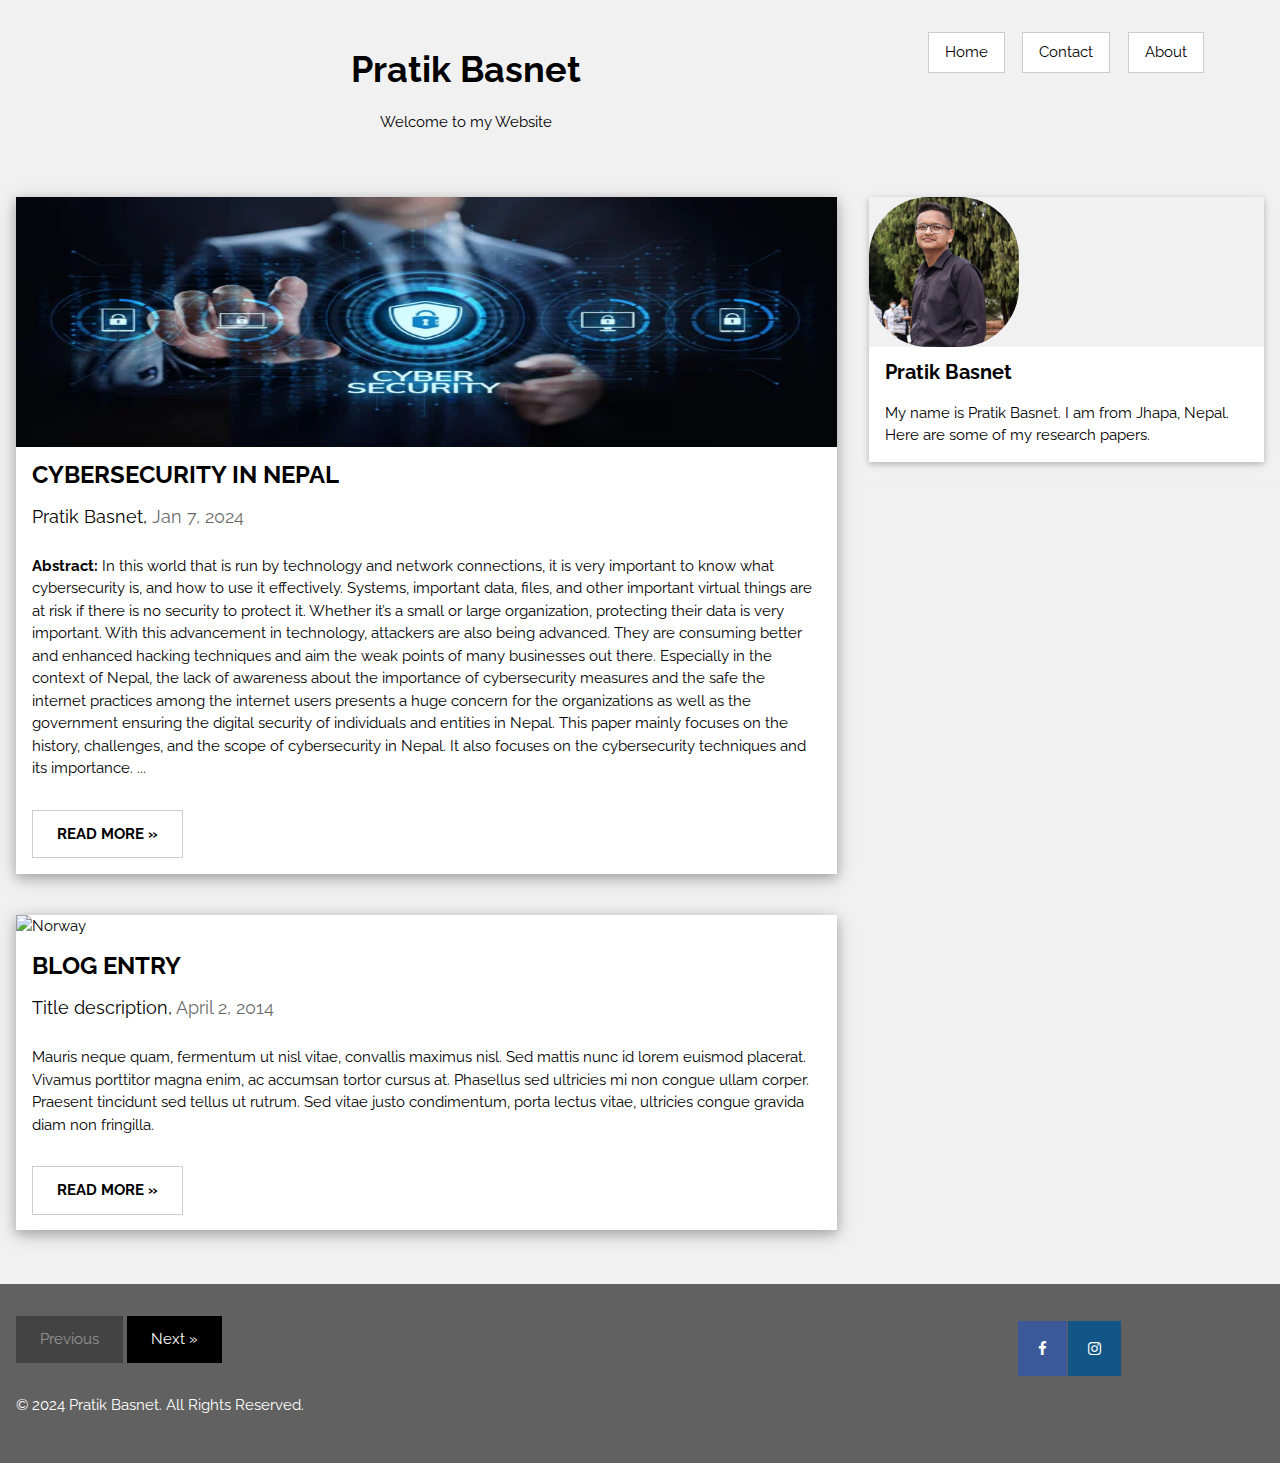
==== index.html @ f7f26448 "Update index.html" ====
<!DOCTYPE html>
<html>
<head>
<title>Pratik Basnet</title>
<meta charset="UTF-8">
<meta name="viewport" content="width=device-width, initial-scale=1.0">
<link rel="stylesheet" href="https://www.w3schools.com/w3css/4/w3.css">
<link rel="stylesheet" href="https://fonts.googleapis.com/css?family=Raleway">
<link rel="stylesheet" href="https://cdnjs.cloudflare.com/ajax/libs/font-awesome/4.7.0/css/font-awesome.min.css">
<style>
  /* General styles */
  body, h1, h2, h3, h4, h5 {
    font-family: "Raleway", sans-serif;
  }
  
  /* Media query for smartphones */
  @media only screen and (max-width: 480px) {
    /* Adjust font sizes for better readability on smaller screens */
    body {
        font-size: 12px;
      max-width: 100%;
      height: auto;
    }

    /* Make images responsive */
    img {
        max-width: 100%;
        height: auto;
    }
    .intro{
      font-size: 4px;
      margin-left: 0;
    }

  }
  #more {display: none;}
  .fa-instagram {
  background: #125688;
  color: white;
}
.fa {
  
  padding: 20px;
  
  text-align: center;
  text-decoration: none;
  margin: 5px 2px;
}

.fa:hover {
    opacity: 0.7;
}

.fa-facebook {
  background: #3B5998;
  color: white;
  
}

  .cyberimage{
    height: 250px;
  }
  .pratikphoto{
    height: 150px;
    border-radius: 40%;
  }
body,h1,h2,h3,h4,h5 {font-family: "Raleway", sans-serif}
</style>
</head>
<body class="w3-light-grey">

<!-- w3-content defines a container for fixed size centered content, 
and is wrapped around the whole page content, except for the footer in this example -->
<div class="w3-content" style="max-width:1400px">

<!-- Header -->


<header class="w3-container w3-center w3-padding-32">
  <div class="intro" style="
    display: grid;
    grid-template-columns: 900px 100px 100px 100px;"> 
    <div>
  <h1><b>Pratik Basnet</b></h1>
  <p>Welcome to my Website</p>
  </div>
  <div>
    <button class="w3-button w3-padding-medium w3-white w3-border" class="home" 
    onclick="openHomeButton()">
      Home
    </button>
  </div>
  <div>
    <button class="w3-button w3-padding-medium w3-white w3-border" class="contact-button" onclick="openContactPage()">
      Contact
    </button>
  </div>
  <div>
    <button class="w3-button w3-padding-medium w3-white w3-border" class="contact-button" onclick="openAboutButton()">
    About
    </button>
  </div>
  </div>
</header>



<!-- Grid -->
<div class="w3-row">

<!-- Blog entries -->
<div class="w3-col l8 s12">
  <!-- Blog entry -->
  <div class="w3-card-4 w3-margin w3-white">
    <img class="cyberimage" src="cyber.jpeg" alt="Nature" style="width: 100%">
    <div class="w3-container">
      <h3><b>CYBERSECURITY IN NEPAL</b></h3>
      <h5>Pratik Basnet,
         <span class="w3-opacity"></span> <span class="w3-opacity">Jan 7, 2024</span></h5>
    </div>

    <div class="w3-container">
      <p><b>Abstract:</b>
        In this world that is run by technology and network connections, it is very important to know what cybersecurity is, and how to use it effectively. Systems, important data, files, and other important virtual things are at risk if there is no security to protect it. Whether it’s a small or large organization, protecting their data is very important. With this advancement in technology, attackers are also being advanced. They are consuming better and enhanced hacking techniques and aim the weak points of many businesses out there. Especially in the context of Nepal, the lack of awareness about the importance of cybersecurity measures and the safe the internet practices among the internet users presents a huge concern for the organizations as well as the government ensuring the digital security of individuals and entities in Nepal. This paper mainly focuses on the history, challenges, and the scope of cybersecurity in Nepal. It also focuses on the cybersecurity techniques and its importance.
        <span id="dots">...</span><span id="more"> <br><br><br>
          <b>Introduction</b> <br>
          Today, people can share messages, photos to anyone sitting at any corner of the world by just one click. That’s the blessings of technology. In this world, from education to health, agriculture to business, everywhere technologies and internet is used. We can’t even imagine a month without internet. I remember, for 10 hours Nepal didn’t receive internet service due to unpaid fees by ISPs in Nepal. Everything got messed up, this illustrated our dependence on this technology and highlighted the vulnerabilities within our infrastructure. <br> <br>
          Today 51% of people in Nepal use internet that’s approximately 10 million people. And how many of them know about the importance of cybersecurity? The answer is not even 500 thousand. Moreover, large institutions holding vast amounts of private and sensitive data often fail to prioritize cybersecurity education for their users and consumers. Consequently, individuals are ill-prepared to protect themselves against cybercrimes, and organizations are left vulnerable to attacks. People face these problems and they ignore because they don’t know how to respond to cyber incidents. <br><br> 
          The result of inadequate cybersecurity measures are evident in the frequent incidents of data breaches and hacking affecting top-level educational and financial institutions in Nepal. The Cybersecurity Bureau of Nepal reports that a significant portion, 35%, of cyber cases remain unresolved due to the shortage of cybersecurity professionals in the country. To address these challenges, Nepal must prioritize the implementation of robust cybersecurity measures. This entails not only raising awareness among the general populace but also investing in training programs to cultivate a skilled workforce capable of safeguarding our digital infrastructure.
          </span>
        </p>
      <div class="w3-row">
        <div class="w3-col m8 s12">
          <p><button
             class="w3-button w3-padding-large w3-white w3-border" onclick="myFunction()" id="myBtn"><b>READ MORE »</b></button></p>
        </div>
      </div>
    </div>
  </div>
  <hr>

  <!-- Blog entry -->
  <div class="w3-card-4 w3-margin w3-white">
  <img src="/w3images/bridge.jpg" alt="Norway" style="width:100%">
    <div class="w3-container">
      <h3><b>BLOG ENTRY</b></h3>
      <h5>Title description, <span class="w3-opacity">April 2, 2014</span></h5>
    </div>

    <div class="w3-container">
      <p>Mauris neque quam, fermentum ut nisl vitae, convallis maximus nisl. Sed mattis nunc id lorem euismod placerat. Vivamus porttitor magna enim, ac accumsan tortor cursus at. Phasellus sed ultricies mi non congue ullam corper. Praesent tincidunt sed
        tellus ut rutrum. Sed vitae justo condimentum, porta lectus vitae, ultricies congue gravida diam non fringilla.</p>
      <div class="w3-row">
        <div class="w3-col m8 s12">
          <p><button  class="w3-button w3-padding-large w3-white w3-border" onclick="myFunction()" id="myBtn"><b>READ MORE »</b></button></p>
        </div>
        
      </div>
    </div>
  </div>
<!-- END BLOG ENTRIES -->
</div>

<!-- Introduction menu -->
<div class="w3-col l4">
  <!-- About Card -->
  <div class="w3-card w3-margin w3-margin-top">
  <img class="pratikphoto" src="pratik.jpeg">
    <div class="w3-container w3-white">
      <h4><b>Pratik Basnet</b></h4>
      <p>My name is Pratik Basnet. I am from Jhapa, Nepal. Here are some of my research papers.</p>
    </div>
  </div><hr>
  
  
 
  
  
<!-- END Introduction Menu -->
</div>

<!-- END GRID -->
</div><br>

<!-- END w3-content -->
</div>

<!-- Footer -->

<footer class="w3-container w3-dark-grey w3-padding-32 w3-margin-top">
  <div style="
  display: grid;
grid-template-columns: 1000px 50px 50px;">
<div>
  <button class="w3-button w3-black w3-disabled w3-padding-large w3-margin-bottom">Previous</button>
  <button class="w3-button w3-black w3-padding-large w3-margin-bottom" onclick="openNextPage()">Next »</button>
  <p>&copy; 2024 Pratik Basnet. All Rights Reserved.</p>
  </div>
  <div>
    <a href="https://www.facebook.com/well.done.58511276" class="fa fa-facebook"></a>
  </div>
  <div>
    <a href="https://www.instagram.com/thisispratikbasnet/" class="fa fa-instagram"></a>
  </div>

  </div>
</footer>

<script>
 function myFunction() {
  var dots = document.getElementById("dots");
  var moreText = document.getElementById("more");
  var btnText = document.getElementById("myBtn");

  if (dots.style.display === "none") {
    dots.style.display = "inline";
    btnText.innerHTML = "Read more"; 
    moreText.style.display = "none";
  } else {
    dots.style.display = "none";
    btnText.innerHTML = "Read less"; 
    moreText.style.display = "inline";
  }
}
function openContactPage() {
        window.location.href = "contact.html"; // Replace "contact.html" with the URL of your contact page
    }
   function openHomeButton() {
    window.location.href = "homebutton.html";
   }
   function openAboutButton() {
    window.location.href = "about.html";
   }
   function openNextPage() {
    window.location.href = "next.html";
   }
   
</script>

</body>
</html>
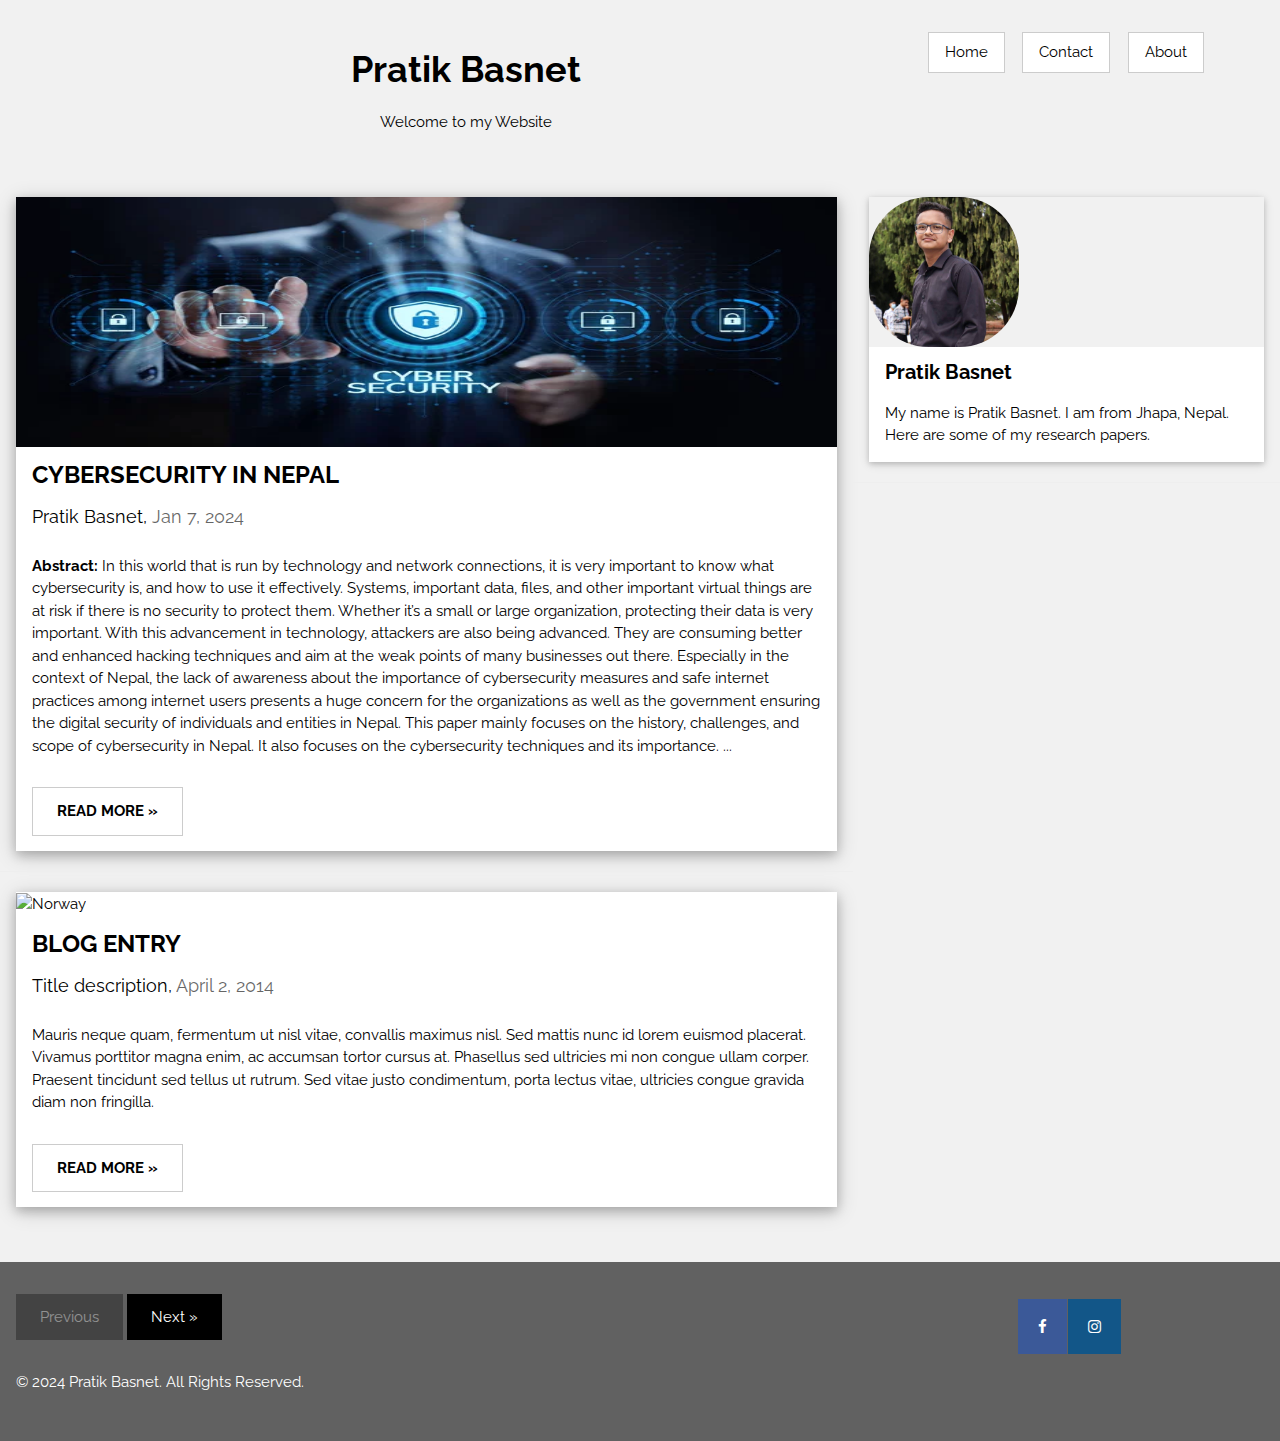
==== commit 004e0434: "Update index.html" ====
--- a/index.html
+++ b/index.html
@@ -18,8 +18,6 @@
     /* Adjust font sizes for better readability on smaller screens */
     body {
         font-size: 12px;
-      max-width: 100%;
-      height: auto;
     }
 
     /* Make images responsive */
@@ -77,10 +75,10 @@
 
 
 <header class="w3-container w3-center w3-padding-32">
-  <div class="intro" style="
+  <div style="
     display: grid;
     grid-template-columns: 900px 100px 100px 100px;"> 
-    <div>
+    <div class="intro">
   <h1><b>Pratik Basnet</b></h1>
   <p>Welcome to my Website</p>
   </div>
@@ -121,13 +119,18 @@
 
     <div class="w3-container">
       <p><b>Abstract:</b>
-        In this world that is run by technology and network connections, it is very important to know what cybersecurity is, and how to use it effectively. Systems, important data, files, and other important virtual things are at risk if there is no security to protect it. Whether it’s a small or large organization, protecting their data is very important. With this advancement in technology, attackers are also being advanced. They are consuming better and enhanced hacking techniques and aim the weak points of many businesses out there. Especially in the context of Nepal, the lack of awareness about the importance of cybersecurity measures and the safe the internet practices among the internet users presents a huge concern for the organizations as well as the government ensuring the digital security of individuals and entities in Nepal. This paper mainly focuses on the history, challenges, and the scope of cybersecurity in Nepal. It also focuses on the cybersecurity techniques and its importance.
+       In this world that is run by technology and network connections, it is very important to know what cybersecurity is, and how to use it effectively. Systems, important data, files, and other important virtual things are at risk if there is no security to protect them. Whether it’s a small or large organization, protecting their data is very important. With this advancement in technology, attackers are also being advanced. They are consuming better and enhanced hacking techniques and aim at the weak points of many businesses out there. Especially in the context of Nepal, the lack of awareness about the importance of cybersecurity measures and safe internet practices among internet users presents a huge concern for the organizations as well as the government ensuring the digital security of individuals and entities in Nepal. This paper mainly focuses on the history, challenges, and scope of cybersecurity in Nepal. It also focuses on the cybersecurity techniques and its importance.
         <span id="dots">...</span><span id="more"> <br><br><br>
           <b>Introduction</b> <br>
-          Today, people can share messages, photos to anyone sitting at any corner of the world by just one click. That’s the blessings of technology. In this world, from education to health, agriculture to business, everywhere technologies and internet is used. We can’t even imagine a month without internet. I remember, for 10 hours Nepal didn’t receive internet service due to unpaid fees by ISPs in Nepal. Everything got messed up, this illustrated our dependence on this technology and highlighted the vulnerabilities within our infrastructure. <br> <br>
-          Today 51% of people in Nepal use internet that’s approximately 10 million people. And how many of them know about the importance of cybersecurity? The answer is not even 500 thousand. Moreover, large institutions holding vast amounts of private and sensitive data often fail to prioritize cybersecurity education for their users and consumers. Consequently, individuals are ill-prepared to protect themselves against cybercrimes, and organizations are left vulnerable to attacks. People face these problems and they ignore because they don’t know how to respond to cyber incidents. <br><br> 
-          The result of inadequate cybersecurity measures are evident in the frequent incidents of data breaches and hacking affecting top-level educational and financial institutions in Nepal. The Cybersecurity Bureau of Nepal reports that a significant portion, 35%, of cyber cases remain unresolved due to the shortage of cybersecurity professionals in the country. To address these challenges, Nepal must prioritize the implementation of robust cybersecurity measures. This entails not only raising awareness among the general populace but also investing in training programs to cultivate a skilled workforce capable of safeguarding our digital infrastructure.
-          </span>
+       Today, people can share messages, photos with anyone sitting in any corner of the world with just one click. That’s the blessing of technology. In this world, from education to health, agriculture to business, everywhere technologies and the internet are used. We can’t even imagine a month without the Internet. I remember, for 10 hours Nepal didn’t receive internet service due to unpaid fees by ISPs in Nepal. Everything got messed up, this illustrated our dependence on this technology and highlighted the vulnerabilities within our infrastructure. <br> <br>
+       Today 51% of people in Nepal use the internet that’s approximately 10 million people. And how many of them know about the importance of cybersecurity? The answer is not even 500 thousand. Moreover, large institutions holding vast amounts of private and sensitive data often fail to prioritize cybersecurity education for their users and consumers. Consequently, individuals are ill-prepared to protect themselves against cybercrimes, and organizations are left vulnerable to attacks. People face these problems and they ignore them because they don’t know how to respond to cyber incidents. <br><br> 
+       The result of inadequate cybersecurity measures is evident in the frequent incidents of data breaches and hacking affecting top-level educational and financial institutions in Nepal. The Cybersecurity Bureau of Nepal reports that a significant portion, 35%, of cyber cases remain unresolved due to the shortage of cybersecurity professionals in the country. Due to these problems, we lie in 94th position in the National Cyber Security Index. To address these challenges, Nepal must prioritize the implementation of robust cybersecurity measures. This entails not only raising awareness among the general populace but also investing in training programs to cultivate a skilled workforce capable of safeguarding our digital infrastructure. ><br><br>
+          <b>History</b><br>
+       In the early 2000s, internet access began spreading across Nepal, primarily in urban areas. During this period, cybersecurity was a relatively unknown concept, with limited infrastructure and expertise in place to manage cyber threats. The government's focus at that time was more on expanding digital access than on securing it. <br> <br>
+        By the mid-2000s, as the number of internet users in Nepal continued to grow, the incidence of cybercrimes started to become more visible. Initial cases often involved scams, hacking of social media accounts, and the spread of computer viruses. These issues highlighted the need for a robust cybersecurity framework, but comprehensive measures were slow to develop. <br> <br>
+        The turning point for cybersecurity in Nepal came with the formulation of the Electronic Transaction Act (ETA) in 2004, which was one of the first attempts to address the legal aspects of cybercrimes. The Act provided a basic legal framework to tackle issues such as hacking, unauthorized data access, and electronic fraud. However, the rapid evolution of cyber threats soon outpaced the measures laid out in the ETA, necessitating further revisions and updates.
+        In response to growing cybersecurity challenges, the government established the Computer Emergency Response Team (NPCERT) in 2010. NPCERT was tasked with handling cybersecurity threats and enhancing the nation's cyber defense capabilities. Despite these efforts, a lack of comprehensive strategy and resource allocation meant that progress was gradual.
+</span>
         </p>
       <div class="w3-row">
         <div class="w3-col m8 s12">
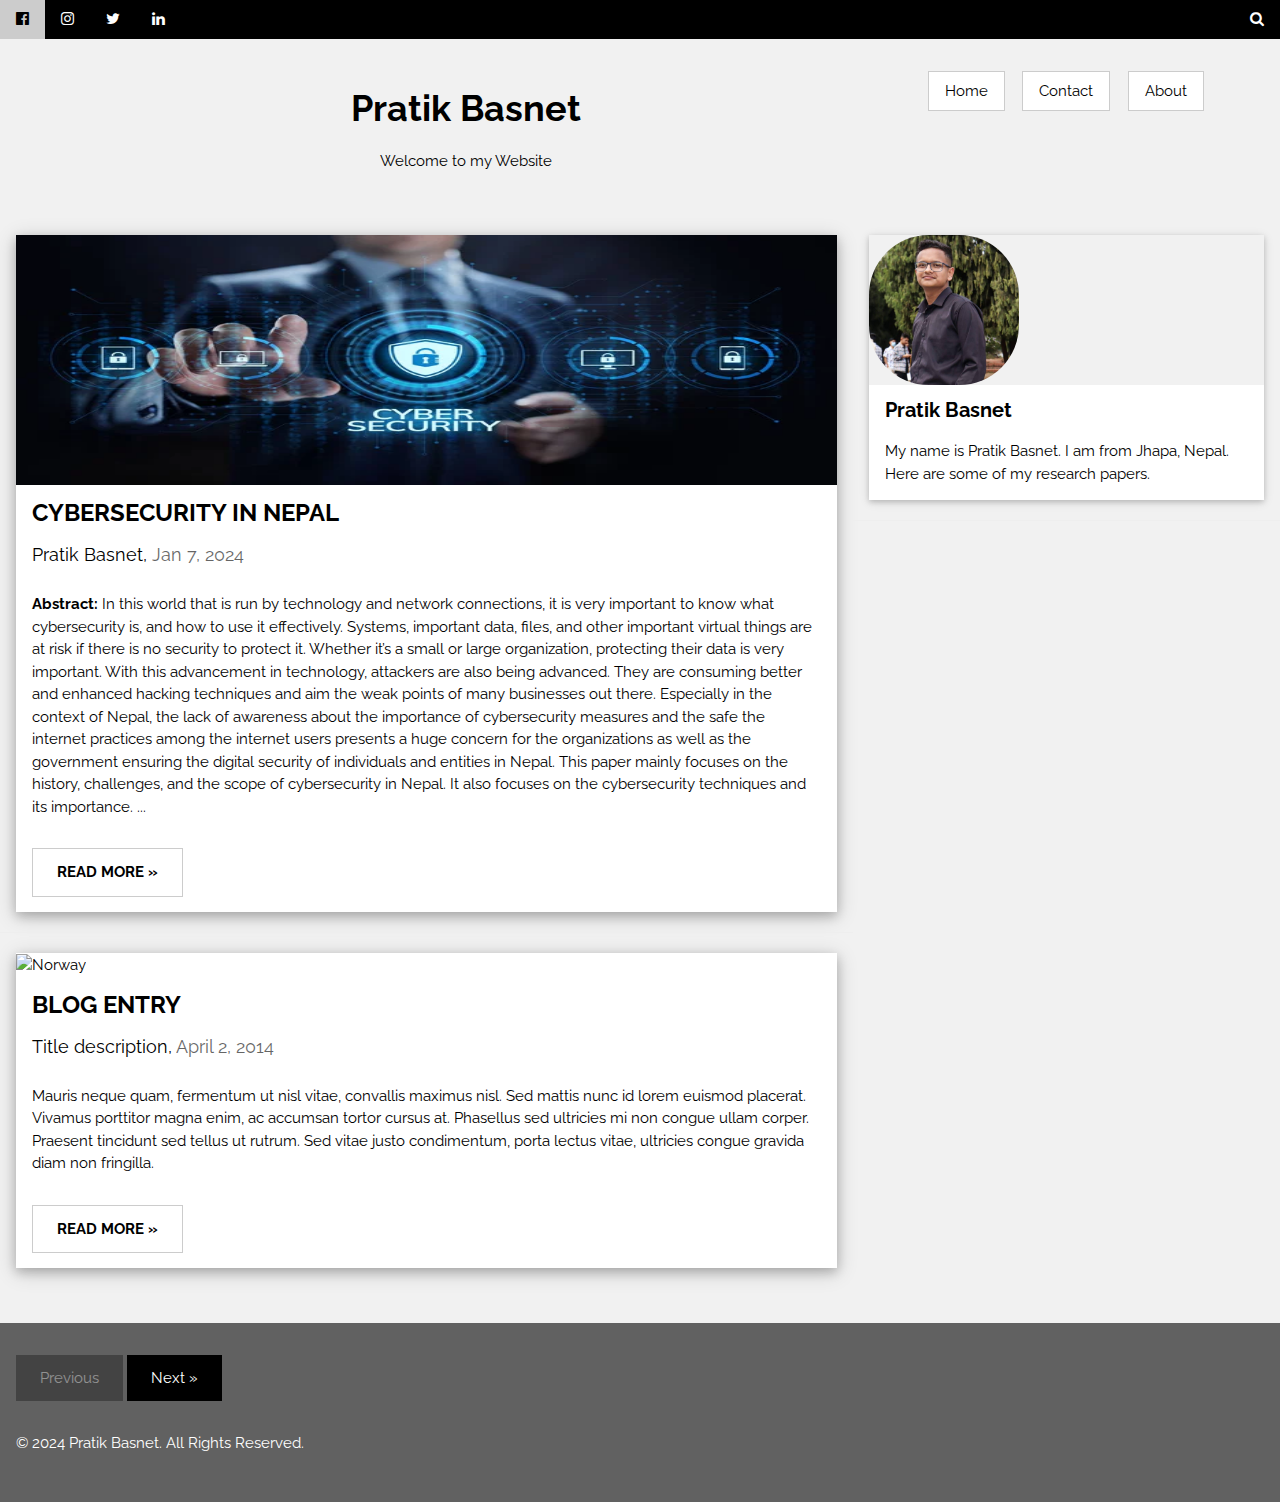
==== commit d405490b: "Update index.html" ====
--- a/index.html
+++ b/index.html
@@ -33,10 +33,10 @@
   }
   #more {display: none;}
   .fa-instagram {
-  background: #125688;
+  
   color: white;
 }
-.fa {
+.fas {
   
   padding: 20px;
   
@@ -45,11 +45,11 @@
   margin: 5px 2px;
 }
 
-.fa:hover {
+.fas:hover {
     opacity: 0.7;
 }
 
-.fa-facebook {
+.fas-facebook {
   background: #3B5998;
   color: white;
   
@@ -66,6 +66,15 @@
 </style>
 </head>
 <body class="w3-light-grey">
+
+  <div class="w3-bar w3-black w3-hide-small">
+    <a href="https://www.facebook.com/well.done.58511276" class="w3-bar-item w3-button"><i class="fa fa-facebook-official"></i></a>
+    <a href="https://www.instagram.com/thisispratikbasnet/" class="w3-bar-item w3-button"><i class="fa fa-instagram"></i></a>
+    <a href="#" class="w3-bar-item w3-button"><i class="fa fa-twitter"></i></a>
+    <a href="#" class="w3-bar-item w3-button"><i class="fa fa-linkedin"></i></a>
+    <a href="#" class="w3-bar-item w3-button w3-right"><i class="fa fa-search"></i></a>
+  </div>
+  
 
 <!-- w3-content defines a container for fixed size centered content, 
 and is wrapped around the whole page content, except for the footer in this example -->
@@ -119,18 +128,18 @@
 
     <div class="w3-container">
       <p><b>Abstract:</b>
-       In this world that is run by technology and network connections, it is very important to know what cybersecurity is, and how to use it effectively. Systems, important data, files, and other important virtual things are at risk if there is no security to protect them. Whether it’s a small or large organization, protecting their data is very important. With this advancement in technology, attackers are also being advanced. They are consuming better and enhanced hacking techniques and aim at the weak points of many businesses out there. Especially in the context of Nepal, the lack of awareness about the importance of cybersecurity measures and safe internet practices among internet users presents a huge concern for the organizations as well as the government ensuring the digital security of individuals and entities in Nepal. This paper mainly focuses on the history, challenges, and scope of cybersecurity in Nepal. It also focuses on the cybersecurity techniques and its importance.
+       In this world that is run by technology and network connections, it is very important to know what cybersecurity is, and how to use it effectively. Systems, important data, files, and other important virtual things are at risk if there is no security to protect it. Whether it’s a small or large organization, protecting their data is very important. With this advancement in technology, attackers are also being advanced. They are consuming better and enhanced hacking techniques and aim the weak points of many businesses out there. Especially in the context of Nepal, the lack of awareness about the importance of cybersecurity measures and the safe the internet practices among the internet users presents a huge concern for the organizations as well as the government ensuring the digital security of individuals and entities in Nepal. This paper mainly focuses on the history, challenges, and the scope of cybersecurity in Nepal. It also focuses on the cybersecurity techniques and its importance.
         <span id="dots">...</span><span id="more"> <br><br><br>
           <b>Introduction</b> <br>
-       Today, people can share messages, photos with anyone sitting in any corner of the world with just one click. That’s the blessing of technology. In this world, from education to health, agriculture to business, everywhere technologies and the internet are used. We can’t even imagine a month without the Internet. I remember, for 10 hours Nepal didn’t receive internet service due to unpaid fees by ISPs in Nepal. Everything got messed up, this illustrated our dependence on this technology and highlighted the vulnerabilities within our infrastructure. <br> <br>
-       Today 51% of people in Nepal use the internet that’s approximately 10 million people. And how many of them know about the importance of cybersecurity? The answer is not even 500 thousand. Moreover, large institutions holding vast amounts of private and sensitive data often fail to prioritize cybersecurity education for their users and consumers. Consequently, individuals are ill-prepared to protect themselves against cybercrimes, and organizations are left vulnerable to attacks. People face these problems and they ignore them because they don’t know how to respond to cyber incidents. <br><br> 
-       The result of inadequate cybersecurity measures is evident in the frequent incidents of data breaches and hacking affecting top-level educational and financial institutions in Nepal. The Cybersecurity Bureau of Nepal reports that a significant portion, 35%, of cyber cases remain unresolved due to the shortage of cybersecurity professionals in the country. Due to these problems, we lie in 94th position in the National Cyber Security Index. To address these challenges, Nepal must prioritize the implementation of robust cybersecurity measures. This entails not only raising awareness among the general populace but also investing in training programs to cultivate a skilled workforce capable of safeguarding our digital infrastructure. ><br><br>
+       Today, people can share messages, photos to anyone sitting at any corner of the world by just one click. That’s the blessings of technology. In this world, from education to health, agriculture to business, everywhere technologies and internet is used. We can’t even imagine a month without internet. I remember, for 10 hours Nepal didn’t receive internet service due to unpaid fees by ISPs in Nepal. Everything got messed up, this illustrated our dependence on this technology and highlighted the vulnerabilities within our infrastructure. <br> <br>
+       Today 51% of people in Nepal use internet that’s approximately 10 million people. And how many of them know about the importance of cybersecurity? The answer is not even 500 thousand. Moreover, large institutions holding vast amounts of private and sensitive data often fail to prioritize cybersecurity education for their users and consumers. Consequently, individuals are ill-prepared to protect themselves against cybercrimes, and organizations are left vulnerable to attacks. People face these problems and they ignore because they don’t know how to respond to cyber incidents. <br><br> 
+       The result of inadequate cybersecurity measures are evident in the frequent incidents of data breaches and hacking affecting top-level educational and financial institutions in Nepal. The Cybersecurity Bureau of Nepal reports that a significant portion, 35%, of cyber cases remain unresolved due to the shortage of cybersecurity professionals in the country. Due to these problem we lie at 94th position in National Cyber Security Index. To address these challenges, Nepal must prioritize the implementation of robust cybersecurity measures. This entails not only raising awareness among the general populace but also investing in training programs to cultivate a skilled workforce capable of safeguarding our digital infrastructure. ><br><br>
           <b>History</b><br>
        In the early 2000s, internet access began spreading across Nepal, primarily in urban areas. During this period, cybersecurity was a relatively unknown concept, with limited infrastructure and expertise in place to manage cyber threats. The government's focus at that time was more on expanding digital access than on securing it. <br> <br>
         By the mid-2000s, as the number of internet users in Nepal continued to grow, the incidence of cybercrimes started to become more visible. Initial cases often involved scams, hacking of social media accounts, and the spread of computer viruses. These issues highlighted the need for a robust cybersecurity framework, but comprehensive measures were slow to develop. <br> <br>
         The turning point for cybersecurity in Nepal came with the formulation of the Electronic Transaction Act (ETA) in 2004, which was one of the first attempts to address the legal aspects of cybercrimes. The Act provided a basic legal framework to tackle issues such as hacking, unauthorized data access, and electronic fraud. However, the rapid evolution of cyber threats soon outpaced the measures laid out in the ETA, necessitating further revisions and updates.
         In response to growing cybersecurity challenges, the government established the Computer Emergency Response Team (NPCERT) in 2010. NPCERT was tasked with handling cybersecurity threats and enhancing the nation's cyber defense capabilities. Despite these efforts, a lack of comprehensive strategy and resource allocation meant that progress was gradual.
-</span>
+</span> 
         </p>
       <div class="w3-row">
         <div class="w3-col m8 s12">
@@ -191,20 +200,11 @@
 <!-- Footer -->
 
 <footer class="w3-container w3-dark-grey w3-padding-32 w3-margin-top">
-  <div style="
-  display: grid;
-grid-template-columns: 1000px 50px 50px;">
-<div>
+  
   <button class="w3-button w3-black w3-disabled w3-padding-large w3-margin-bottom">Previous</button>
   <button class="w3-button w3-black w3-padding-large w3-margin-bottom" onclick="openNextPage()">Next »</button>
   <p>&copy; 2024 Pratik Basnet. All Rights Reserved.</p>
-  </div>
-  <div>
-    <a href="https://www.facebook.com/well.done.58511276" class="fa fa-facebook"></a>
-  </div>
-  <div>
-    <a href="https://www.instagram.com/thisispratikbasnet/" class="fa fa-instagram"></a>
-  </div>
+ 
 
   </div>
 </footer>
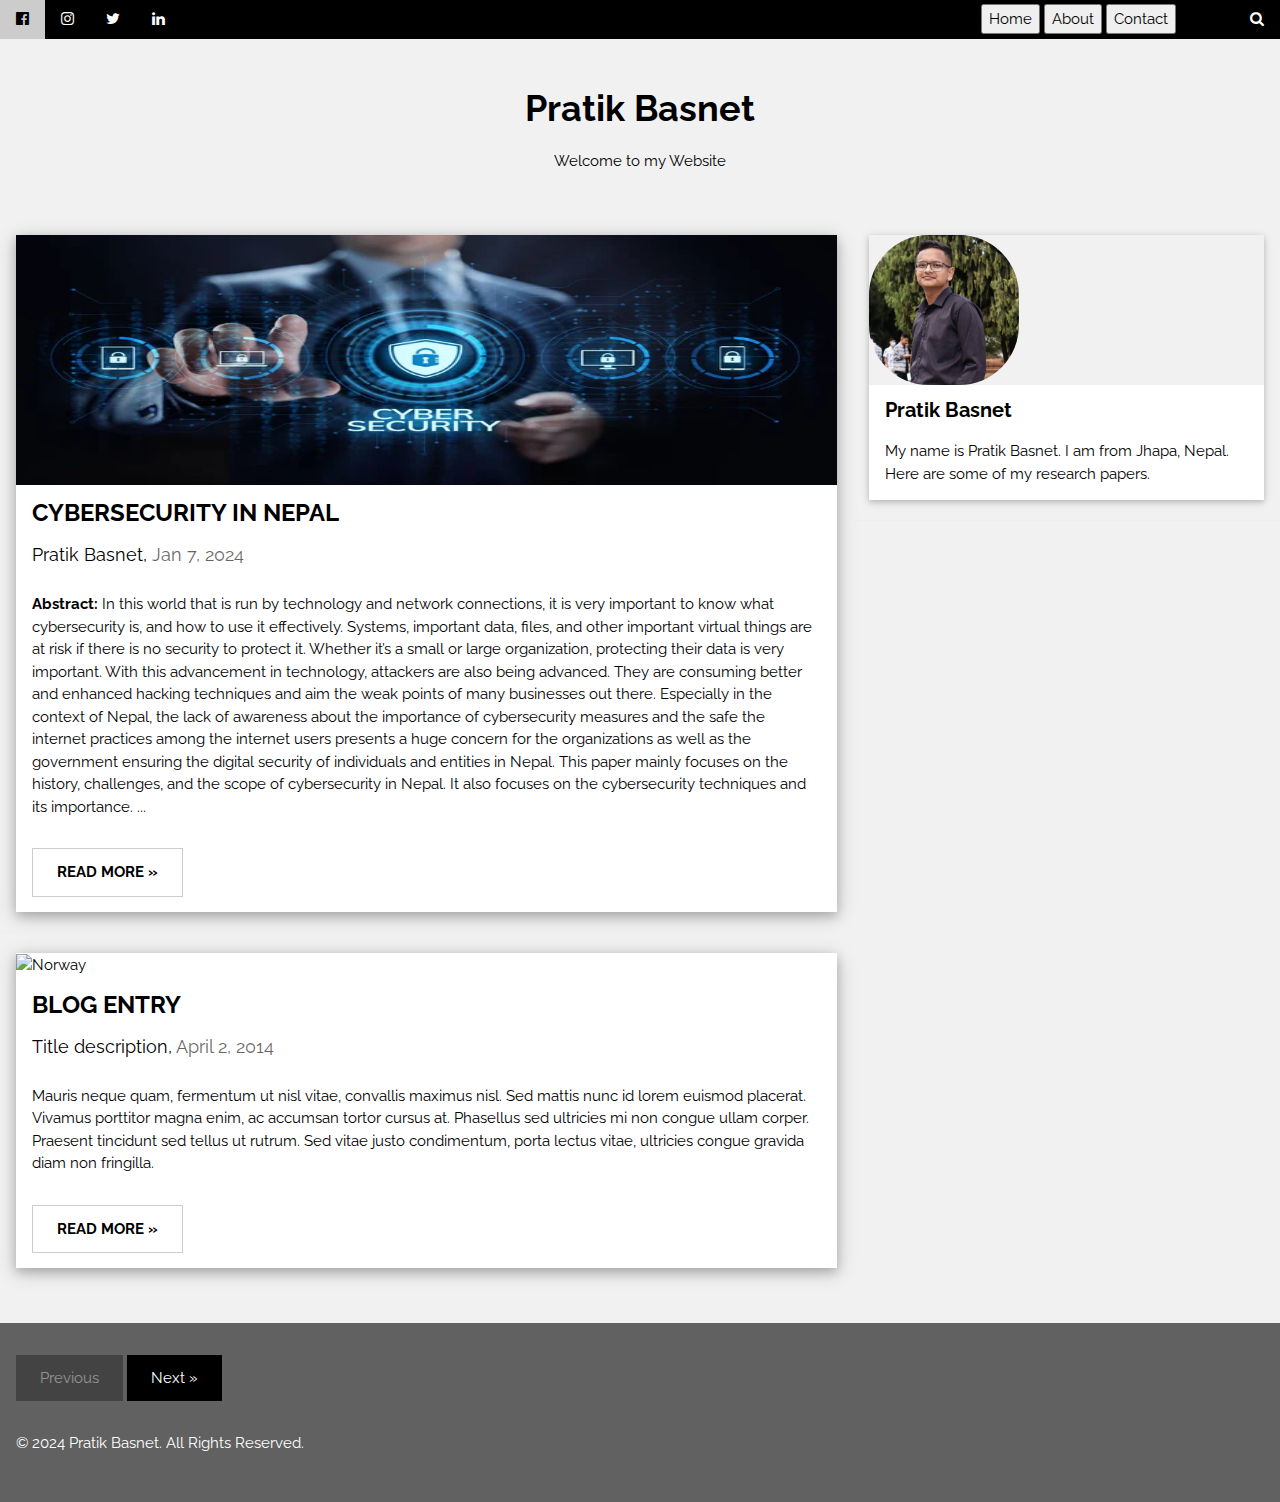
==== commit 5c7eccfc: "Update index.html" ====
--- a/index.html
+++ b/index.html
@@ -63,9 +63,23 @@
     border-radius: 40%;
   }
 body,h1,h2,h3,h4,h5 {font-family: "Raleway", sans-serif}
+.home{
+  margin-top: 4px;
+  height: 30px;
+  
+  
+}
+.homeabout{
+margin-left: 800px;
+height: 30px;
+color: black;
+}
+
 </style>
 </head>
 <body class="w3-light-grey">
+
+
 
   <div class="w3-bar w3-black w3-hide-small">
     <a href="https://www.facebook.com/well.done.58511276" class="w3-bar-item w3-button"><i class="fa fa-facebook-official"></i></a>
@@ -73,6 +87,18 @@
     <a href="#" class="w3-bar-item w3-button"><i class="fa fa-twitter"></i></a>
     <a href="#" class="w3-bar-item w3-button"><i class="fa fa-linkedin"></i></a>
     <a href="#" class="w3-bar-item w3-button w3-right"><i class="fa fa-search"></i></a>
+    <button class="homeabout"
+    onclick="openHomeButton()">
+      Home
+    </button>
+    <button class="home" onclick="openAboutButton()">
+      About
+      </button>
+    <button  class="home" onclick="openContactPage()">
+      Contact
+    </button>
+    
+    
   </div>
   
 
@@ -84,29 +110,11 @@
 
 
 <header class="w3-container w3-center w3-padding-32">
-  <div style="
-    display: grid;
-    grid-template-columns: 900px 100px 100px 100px;"> 
-    <div class="intro">
+ 
   <h1><b>Pratik Basnet</b></h1>
   <p>Welcome to my Website</p>
   </div>
-  <div>
-    <button class="w3-button w3-padding-medium w3-white w3-border" class="home" 
-    onclick="openHomeButton()">
-      Home
-    </button>
-  </div>
-  <div>
-    <button class="w3-button w3-padding-medium w3-white w3-border" class="contact-button" onclick="openContactPage()">
-      Contact
-    </button>
-  </div>
-  <div>
-    <button class="w3-button w3-padding-medium w3-white w3-border" class="contact-button" onclick="openAboutButton()">
-    About
-    </button>
-  </div>
+  
   </div>
 </header>
 
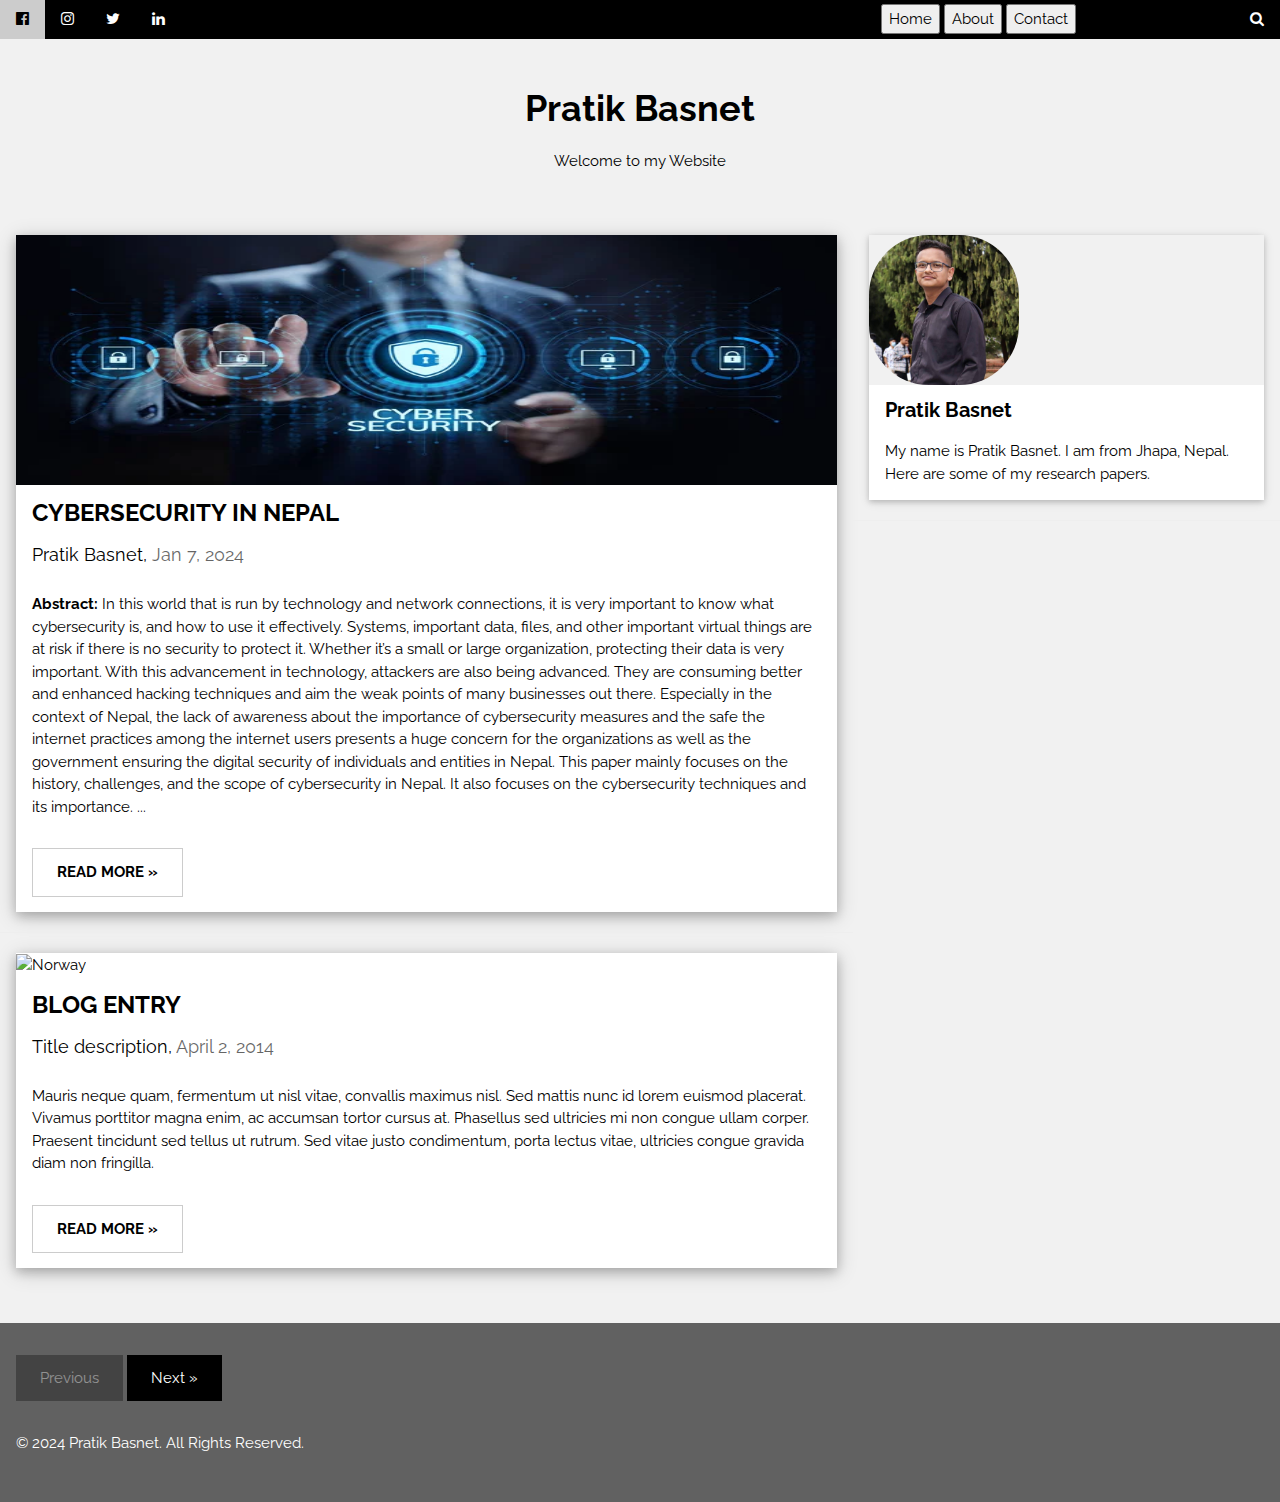
==== commit 090f6789: "Update index.html" ====
--- a/index.html
+++ b/index.html
@@ -70,7 +70,7 @@
   
 }
 .homeabout{
-margin-left: 800px;
+margin-left: 700px;
 height: 30px;
 color: black;
 }
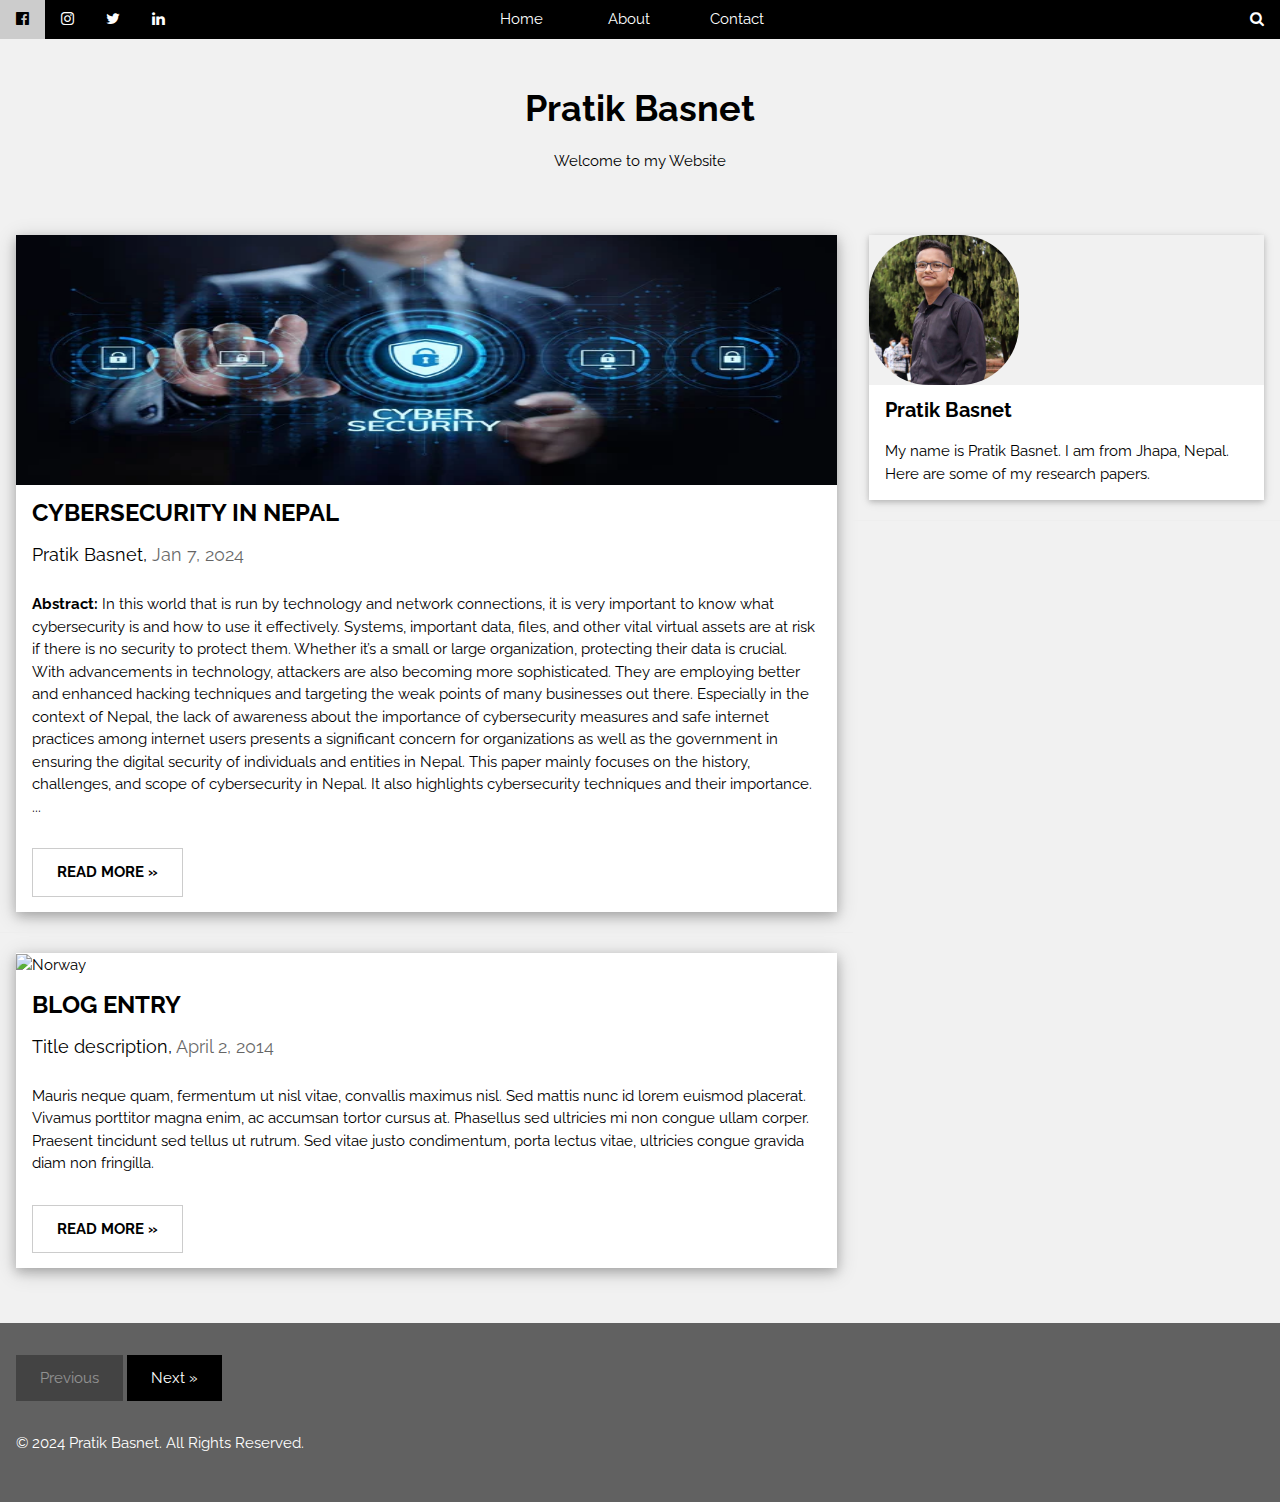
==== commit d0da31e5: "Update index.html" ====
--- a/index.html
+++ b/index.html
@@ -64,15 +64,33 @@
   }
 body,h1,h2,h3,h4,h5 {font-family: "Raleway", sans-serif}
 .home{
-  margin-top: 4px;
-  height: 30px;
-  
-  
+  margin-top: 2px;
+  height: 35px;
+  margin-left: 4px;
+  width: 100px;
+  color: white;
+  height: 35px;
+  background-color: black;
+  border: none;
+  
+  
+}
+.home:hover{
+  color: black;
+  background-color: white;
 }
 .homeabout{
-margin-left: 700px;
-height: 30px;
-color: black;
+margin-left: 290px;
+height: 35px;
+color: white;
+background-color: black;
+border: none;
+width: 100px;
+margin-top: 2px;
+}
+.homeabout:hover{
+  color: black;
+  background-color: white;
 }
 
 </style>
@@ -136,17 +154,18 @@
 
     <div class="w3-container">
       <p><b>Abstract:</b>
-       In this world that is run by technology and network connections, it is very important to know what cybersecurity is, and how to use it effectively. Systems, important data, files, and other important virtual things are at risk if there is no security to protect it. Whether it’s a small or large organization, protecting their data is very important. With this advancement in technology, attackers are also being advanced. They are consuming better and enhanced hacking techniques and aim the weak points of many businesses out there. Especially in the context of Nepal, the lack of awareness about the importance of cybersecurity measures and the safe the internet practices among the internet users presents a huge concern for the organizations as well as the government ensuring the digital security of individuals and entities in Nepal. This paper mainly focuses on the history, challenges, and the scope of cybersecurity in Nepal. It also focuses on the cybersecurity techniques and its importance.
+        In this world that is run by technology and network connections, it is very important to know what cybersecurity is and how to use it effectively. Systems, important data, files, and other vital virtual assets are at risk if there is no security to protect them. Whether it’s a small or large organization, protecting their data is crucial. With advancements in technology, attackers are also becoming more sophisticated. They are employing better and enhanced hacking techniques and targeting the weak points of many businesses out there. Especially in the context of Nepal, the lack of awareness about the importance of cybersecurity measures and safe internet practices among internet users presents a significant concern for organizations as well as the government in ensuring the digital security of individuals and entities in Nepal. This paper mainly focuses on the history, challenges, and scope of cybersecurity in Nepal. It also highlights cybersecurity techniques and their importance.
         <span id="dots">...</span><span id="more"> <br><br><br>
           <b>Introduction</b> <br>
-       Today, people can share messages, photos to anyone sitting at any corner of the world by just one click. That’s the blessings of technology. In this world, from education to health, agriculture to business, everywhere technologies and internet is used. We can’t even imagine a month without internet. I remember, for 10 hours Nepal didn’t receive internet service due to unpaid fees by ISPs in Nepal. Everything got messed up, this illustrated our dependence on this technology and highlighted the vulnerabilities within our infrastructure. <br> <br>
-       Today 51% of people in Nepal use internet that’s approximately 10 million people. And how many of them know about the importance of cybersecurity? The answer is not even 500 thousand. Moreover, large institutions holding vast amounts of private and sensitive data often fail to prioritize cybersecurity education for their users and consumers. Consequently, individuals are ill-prepared to protect themselves against cybercrimes, and organizations are left vulnerable to attacks. People face these problems and they ignore because they don’t know how to respond to cyber incidents. <br><br> 
-       The result of inadequate cybersecurity measures are evident in the frequent incidents of data breaches and hacking affecting top-level educational and financial institutions in Nepal. The Cybersecurity Bureau of Nepal reports that a significant portion, 35%, of cyber cases remain unresolved due to the shortage of cybersecurity professionals in the country. Due to these problem we lie at 94th position in National Cyber Security Index. To address these challenges, Nepal must prioritize the implementation of robust cybersecurity measures. This entails not only raising awareness among the general populace but also investing in training programs to cultivate a skilled workforce capable of safeguarding our digital infrastructure. ><br><br>
+          Today, people can share messages, photos with anyone sitting at any corner of the world with just one click. That’s the blessings of technology. In this world, from education to health, agriculture to business, everywhere technology and the internet are used. We can’t even imagine a month without the internet. I remember, for 10 hours Nepal didn’t receive internet service due to unpaid fees by ISPs in Nepal. Everything got messed up; this illustrated our dependence on this technology and highlighted the vulnerabilities within our infrastructure.<br> <br>
+          Today, 51% of people in Nepal use the internet, which is approximately 10 million people. And how many of them know about the importance of cybersecurity? The answer is not even 500 thousand. Moreover, large institutions holding vast amounts of private and sensitive data often fail to prioritize cybersecurity education for their users and consumers. Consequently, individuals are ill-prepared to protect themselves against cybercrimes, and organizations are left vulnerable to attacks. People face these problems, and they ignore them because they don’t know how to respond to cyber incidents.<br><br> 
+          The result of inadequate cybersecurity measures is evident in the frequent incidents of data breaches and hacking affecting top-level educational and financial institutions in Nepal. The Cybersecurity Bureau of Nepal reports that a significant portion, 35%, of cyber cases remain unresolved due to the shortage of cybersecurity professionals in the country. Due to these problems, we lie at the 94th position in the National Cyber Security Index. To address these challenges, Nepal must prioritize the implementation of robust cybersecurity measures. This entails not only raising awareness among the general populace but also investing in training programs to cultivate a skilled workforce capable of safeguarding our digital infrastructure. ><br><br>
           <b>History</b><br>
-       In the early 2000s, internet access began spreading across Nepal, primarily in urban areas. During this period, cybersecurity was a relatively unknown concept, with limited infrastructure and expertise in place to manage cyber threats. The government's focus at that time was more on expanding digital access than on securing it. <br> <br>
-        By the mid-2000s, as the number of internet users in Nepal continued to grow, the incidence of cybercrimes started to become more visible. Initial cases often involved scams, hacking of social media accounts, and the spread of computer viruses. These issues highlighted the need for a robust cybersecurity framework, but comprehensive measures were slow to develop. <br> <br>
-        The turning point for cybersecurity in Nepal came with the formulation of the Electronic Transaction Act (ETA) in 2004, which was one of the first attempts to address the legal aspects of cybercrimes. The Act provided a basic legal framework to tackle issues such as hacking, unauthorized data access, and electronic fraud. However, the rapid evolution of cyber threats soon outpaced the measures laid out in the ETA, necessitating further revisions and updates.
-        In response to growing cybersecurity challenges, the government established the Computer Emergency Response Team (NPCERT) in 2010. NPCERT was tasked with handling cybersecurity threats and enhancing the nation's cyber defense capabilities. Despite these efforts, a lack of comprehensive strategy and resource allocation meant that progress was gradual.
+          In the early 2000s, internet access began spreading across Nepal, primarily in urban areas. During this period, cybersecurity was a relatively unknown concept, with limited infrastructure and expertise in place to manage cyber threats. The government's focus at that time was more on expanding digital access than on securing it.<br> <br>
+          By the mid-2000s, as the number of internet users in Nepal continued to grow, the incidence of cybercrimes started to become more visible. Initial cases often involved scams, hacking of social media accounts, and the spread of computer viruses. These issues highlighted the need for a robust cybersecurity framework, but comprehensive measures were slow to develop.<br> <br>
+          The turning point for cybersecurity in Nepal came with the formulation of the Electronic Transaction Act (ETA) in 2004, which was one of the first attempts to address the legal aspects of cybercrimes. The Act provided a basic legal framework to tackle issues such as hacking, unauthorized data access, and electronic fraud. However, the rapid evolution of cyber threats soon outpaced the measures laid out in the ETA, necessitating further revisions and updates.<br><br>
+
+          In response to growing cybersecurity challenges, the government established the Computer Emergency Response Team (NPCERT) in 2010. NPCERT was tasked with handling cybersecurity threats and enhancing the nation's cyber defense capabilities. Despite these efforts, a lack of comprehensive strategy and resource allocation meant that progress was gradual.
 </span> 
         </p>
       <div class="w3-row">
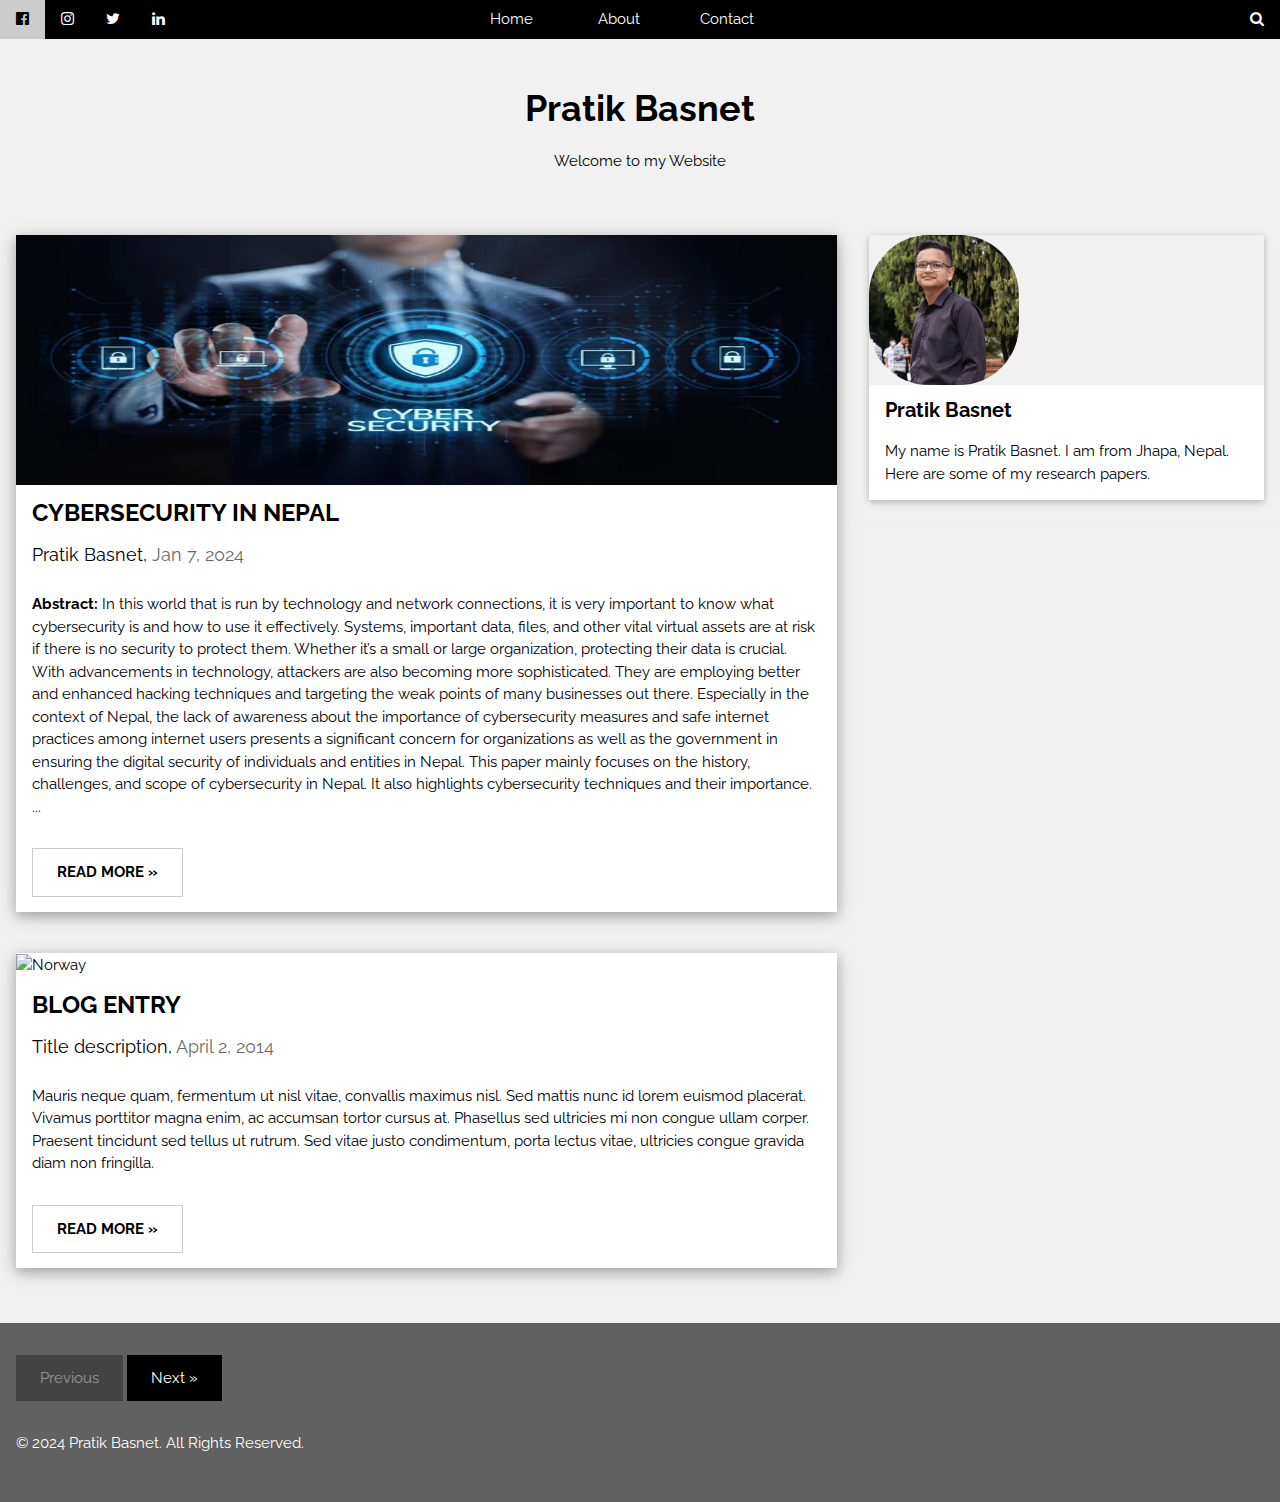
==== commit d973341d: "Update index.html" ====
--- a/index.html
+++ b/index.html
@@ -80,7 +80,7 @@
   background-color: white;
 }
 .homeabout{
-margin-left: 290px;
+margin-left: 280px;
 height: 35px;
 color: white;
 background-color: black;
